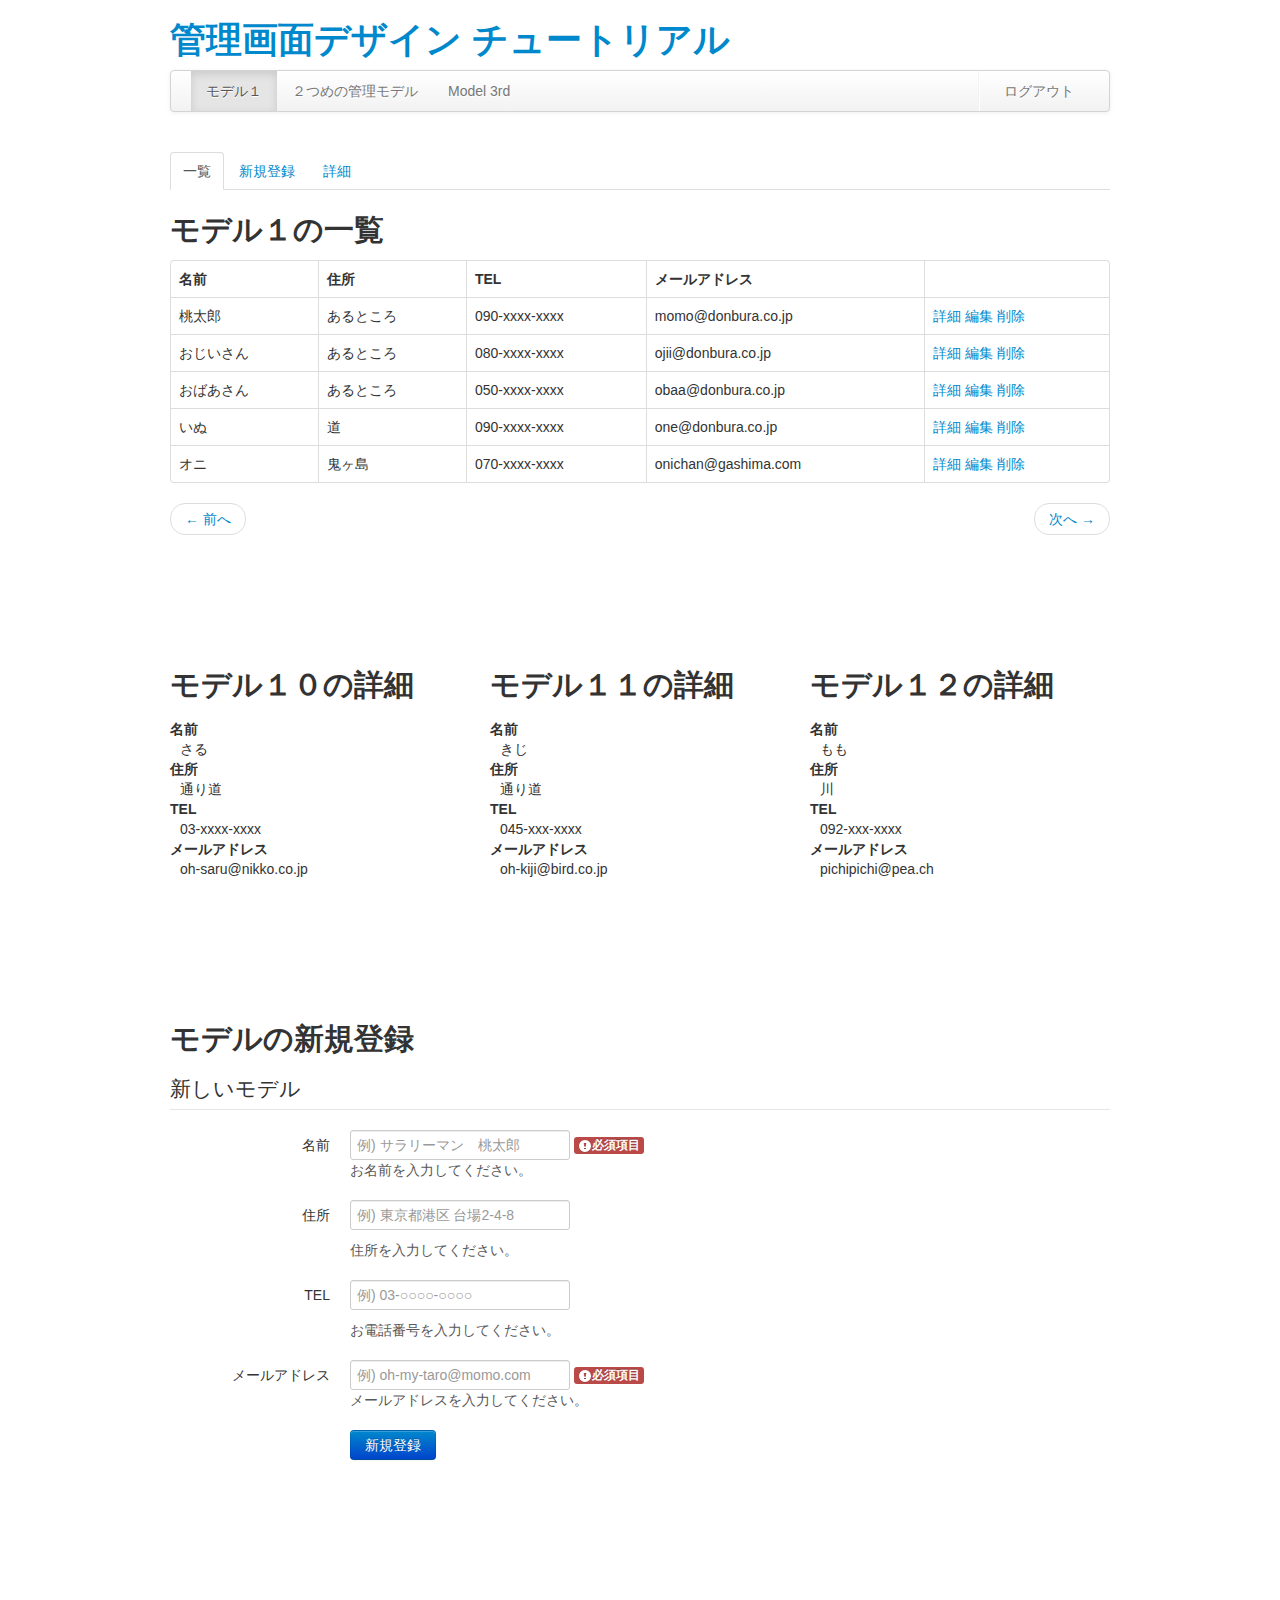
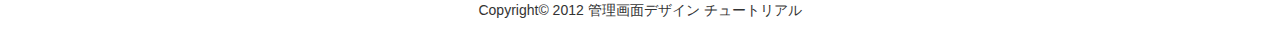
==== old/index.html @ 7ae648fd "first commit" ====
<!DOCTYPE html>
<html lang="ja">
  <head>
    <meta charset="UTF-8" />
    <meta name="description" content="管理画面のデザインチュートリアルです。" />
    <meta name="keywords" content="Webデザイン,管理画面,非デザイナー,bootstrap" />
    <title>管理画面デザイン チュートリアル</title>
    <link href="css/bootstrap.min.css" rel="stylesheet">
    <link href="css/style.css" rel="stylesheet">
    <!--[if lt IE 9]>
    <script src="js/html5shiv.js"></script>
    <![endif]-->
  </head>
  <body>
    <header>
      <div class="header-inner">
        <div class="row">
          <div class="span12">
            <h1>
              <a href="#" class="brand">管理画面デザイン チュートリアル</a>
            </h1>
            <div class="navbar">
              <div class="navbar-inner">
                <ul class="nav">
                  <li class="active"><a href="#">モデル１</a></li>
                  <li><a href="#">２つめの管理モデル</a></li>
                  <li><a href="#">Model 3rd</a></li>
                </ul>
                <ul class="nav pull-right">
                  <li class="divider-vertical"></li>
                  <li><a href="#">ログアウト</a></li>
                </ul>
              <!-- /.navbar-inner --></div>
            <!-- /.navbar --></div>
          <!-- /.span12 --></div>
        <!-- /.row --></div>
      <!-- /.header-inner --></div>
    </header>

    <div id="main" class="wrapper">
      <div class="row">
        <div class="span12">

          <ul class="nav nav-tabs">
            <li class="active">
              <a href="#">一覧</a>
            </li>
            <li><a href="#">新規登録</a></li>
            <li><a href="#">詳細</a></li>
          <!-- /.nav.nav-tabs --></ul>

          <div class="main-content">
            <h2>モデル１の一覧</h2>
            <table class="table table-bordered">
              <thead>
                <tr>
                  <th>名前</th>
                  <th>住所</th>
                  <th>TEL</th>
                  <th>メールアドレス</th>
                  <th></th>
                </tr>
              </thead>
              <tbody>
                <tr>
                  <td>桃太郎</td>
                  <td>あるところ</td>
                  <td>090-xxxx-xxxx</td>
                  <td>momo@donbura.co.jp</td>
                  <td>
                    <span>
                      <a href="#">詳細</a>
                      <a href="#">編集</a>
                      <a href="#">削除</a>
                    </span>
                  </td>
                </tr>
                <tr>
                  <td>おじいさん</td>
                  <td>あるところ</td>
                  <td>080-xxxx-xxxx</td>
                  <td>ojii@donbura.co.jp</td>
                  <td>
                    <span>
                      <a href="#">詳細</a>
                      <a href="#">編集</a>
                      <a href="#">削除</a>
                    </span>
                  </td>
                </tr>
                <tr>
                  <td>おばあさん</td>
                  <td>あるところ</td>
                  <td>050-xxxx-xxxx</td>
                  <td>obaa@donbura.co.jp</td>
                  <td>
                    <span>
                      <a href="#">詳細</a>
                      <a href="#">編集</a>
                      <a href="#">削除</a>
                    </span>
                  </td>
                </tr>
                <tr>
                  <td>いぬ</td>
                  <td>道</td>
                  <td>090-xxxx-xxxx</td>
                  <td>one@donbura.co.jp</td>
                  <td>
                    <span>
                      <a href="#">詳細</a>
                      <a href="#">編集</a>
                      <a href="#">削除</a>
                    </span>
                  </td>
                </tr>
                <tr>
                  <td>オニ</td>
                  <td>鬼ヶ島</td>
                  <td>070-xxxx-xxxx</td>
                  <td>onichan@gashima.com</td>
                  <td>
                    <span>
                      <a href="#">詳細</a>
                      <a href="#">編集</a>
                      <a href="#">削除</a>
                    </span>
                  </td>
                </tr>
              </tbody>
            </table>
            <ul class="pager">
              <li class="previous">
                <a href="#">&larr; 前へ</a>
              </li>
              <li class="next">
                <a href="#">次へ &rarr;</a>
              </li>
            <!-- /.pager --></ul>
          <!-- /.main-content --></div>

          <div class="main-content">
            <div class="row">
              <div class="span4">
                <h2>モデル１０の詳細</h2>
                <dl>
                  <dt>名前</dt>
                  <dd>さる</dd>
                  <dt>住所</dt>
                  <dd>通り道</dd>
                  <dt>TEL</dt>
                  <dd>03-xxxx-xxxx</dd>
                  <dt>メールアドレス</dt>
                  <dd>oh-saru@nikko.co.jp</dd>
                </dl>
              <!-- /.span4 --></div>

              <div class="span4">
                <h2>モデル１１の詳細</h2>
                <dl>
                  <dt>名前</dt>
                  <dd>きじ</dd>
                  <dt>住所</dt>
                  <dd>通り道</dd>
                  <dt>TEL</dt>
                  <dd>045-xxx-xxxx</dd>
                  <dt>メールアドレス</dt>
                  <dd>oh-kiji@bird.co.jp</dd>
                </dl>
              <!-- /.span4 --></div>

              <div class="span4">
                <h2>モデル１２の詳細</h2>
                <dl>
                  <dt>名前</dt>
                  <dd>もも</dd>
                  <dt>住所</dt>
                  <dd>川</dd>
                  <dt>TEL</dt>
                  <dd>092-xxx-xxxx</dd>
                  <dt>メールアドレス</dt>
                  <dd>pichipichi@pea.ch</dd>
                </dl>
              <!-- /.span4 --></div>
            <!-- /.row --></div>
          <!-- /.main-content --></div>


          <div class="main-content">
            <h2>モデルの新規登録</h2>
            <form class="form-horizontal">
              <legend>新しいモデル</legend>

              <div class="control-group">
                <label class="control-label" for"input-name">名前</label>
                <div class="controls">
                  <input type="text" id="input-name" placeholder="例) サラリーマン　桃太郎">
                  <span class="label label-important"><i class="icon-exclamation-sign icon-white"></i>必須項目</span>
                  <span class="help-block">お名前を入力してください。</span>
                </div>
              <!-- /.control-group --></div>

              <div class="control-group">
                <label class="control-label" for"input-address">住所</label>
                <div class="controls">
                  <input type="text" id="input-address" placeholder="例) 東京都港区 台場2-4-8">
                  <span class="help-block">住所を入力してください。</span>
                </div>
              <!-- /.control-group --></div>

              <div class="control-group">
                <label class="control-label" for"input-tel">TEL</label>
                <div class="controls">
                  <input type="tel" id="input-tel" placeholder="例) 03-○○○○-○○○○">
                  <span class="help-block">お電話番号を入力してください。</span>
                </div>
              <!-- /.control-group --></div>

              <div class="control-group">
                <label class="control-label" for"input-email">メールアドレス</label>
                <div class="controls">
                  <input type="email" id="input-email" placeholder="例) oh-my-taro@momo.com">
                  <span class="label label-important"><i class="icon-exclamation-sign icon-white"></i>必須項目</span>
                  <span class="help-block">メールアドレスを入力してください。</span>
                </div>
              <!-- /.control-group --></div>

              <div class="control-group">
                <div class="controls">
                  <button type="submit" class="btn btn-primary">新規登録</button>
                </div>
              <!-- /.control-group --></div>
            </form>
          <!-- /.main-content --></div>

        <!-- /.span12 --></div>
      <!-- /.row --></div>
    <!-- /#main.wrapper --></div>

    <footer>
      <div class="footer-inner">
        <div class="row">
          <div class="span12">
            <p class="text-pull-center">Copyright© 2012 管理画面デザイン チュートリアル</p>
          </div>
        <!-- /.row --></div>
      <!-- /.footer-inner --></div>
    </footer>
    <script src="//ajax.googleapis.com/ajax/libs/jquery/1.8/jquery.min.js"></script>
    <script src="js/jquery.pageScrollZ.js"></script>
    <script src="js/bootstrap.min.js"></script>
    <script src="js/site.js"></script>
  </body>
</html>
---- old/css/style.css ----
.text-pull-right {
  text-align: right;
}

.text-pull-center {
  text-align: center;
}
.text-pull-left {
  text-align: left;
}

.header-inner,
.wrapper,
.footer-inner {
  margin: 0 auto;
  padding: 10px;
  width: 940px;
}

#main {
  min-height: 400px;
}

.main-content {
  margin-bottom: 120px;
}
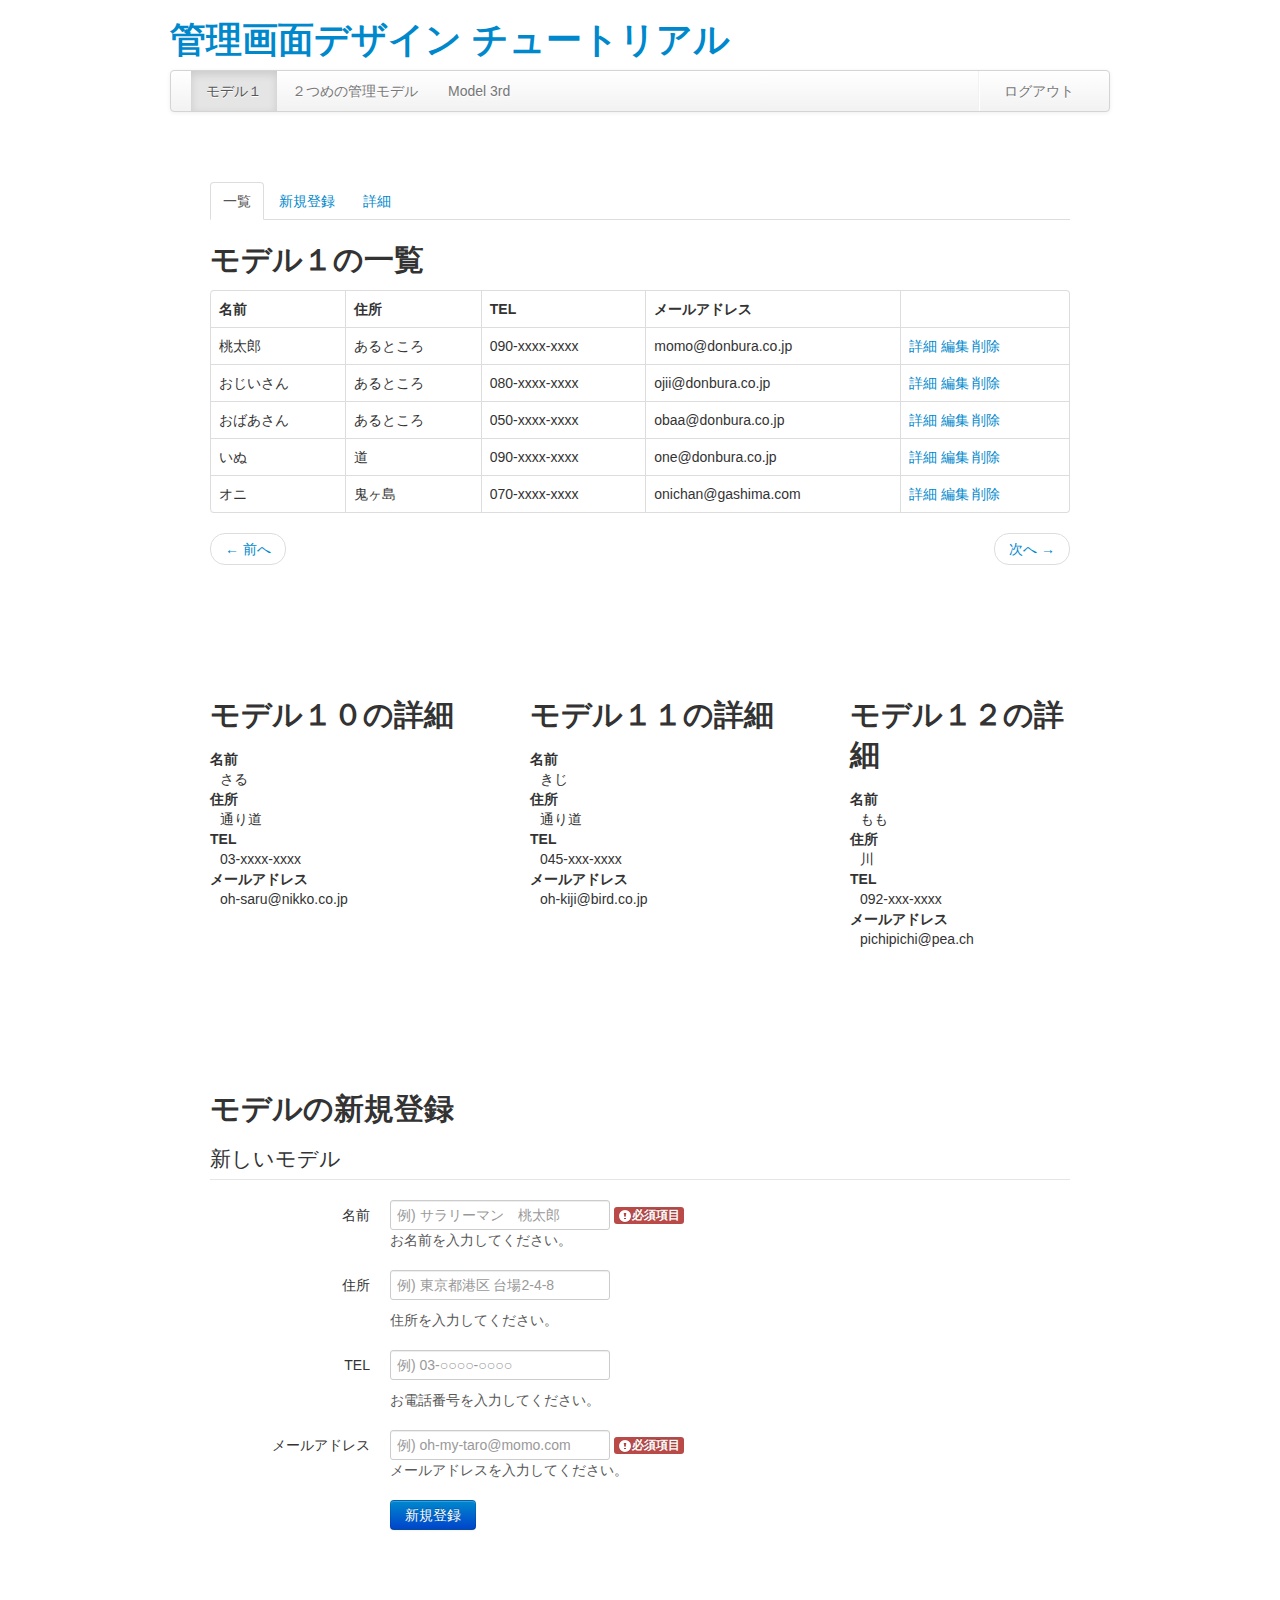
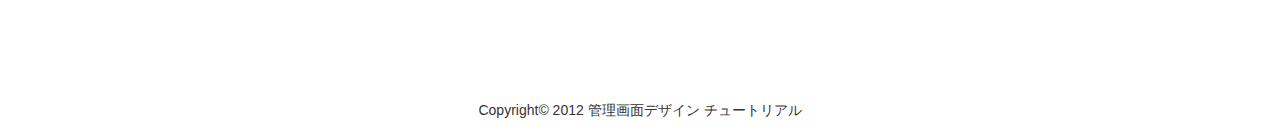
==== commit 3081902b: "Merge branch 'master' into gh-pages" ====
--- a/old/index.html
+++ b/old/index.html
@@ -39,7 +39,7 @@
 
     <div id="main" class="wrapper">
       <div class="row">
-        <div class="span12">
+        <div class="span11">
 
           <ul class="nav nav-tabs">
             <li class="active">
@@ -169,7 +169,7 @@
                 </dl>
               <!-- /.span4 --></div>
 
-              <div class="span4">
+              <div class="span3">
                 <h2>モデル１２の詳細</h2>
                 <dl>
                   <dt>名前</dt>
@@ -181,7 +181,7 @@
                   <dt>メールアドレス</dt>
                   <dd>pichipichi@pea.ch</dd>
                 </dl>
-              <!-- /.span4 --></div>
+              <!-- /.span3 --></div>
             <!-- /.row --></div>
           <!-- /.main-content --></div>
 
@@ -233,7 +233,7 @@
             </form>
           <!-- /.main-content --></div>
 
-        <!-- /.span12 --></div>
+        <!-- /.span11 --></div>
       <!-- /.row --></div>
     <!-- /#main.wrapper --></div>
 
--- a/old/css/style.css
+++ b/old/css/style.css
@@ -17,8 +17,21 @@
   width: 940px;
 }
 
+.wrapper {
+  margin: 30px auto;
+  padding: 0;
+}
+
+.header-inner {
+  padding-bottom: 0;
+}
+
 #main {
   min-height: 400px;
+}
+
+#main .span11 {
+  padding: 20px 40px 10px 40px;
 }
 
 .main-content {
